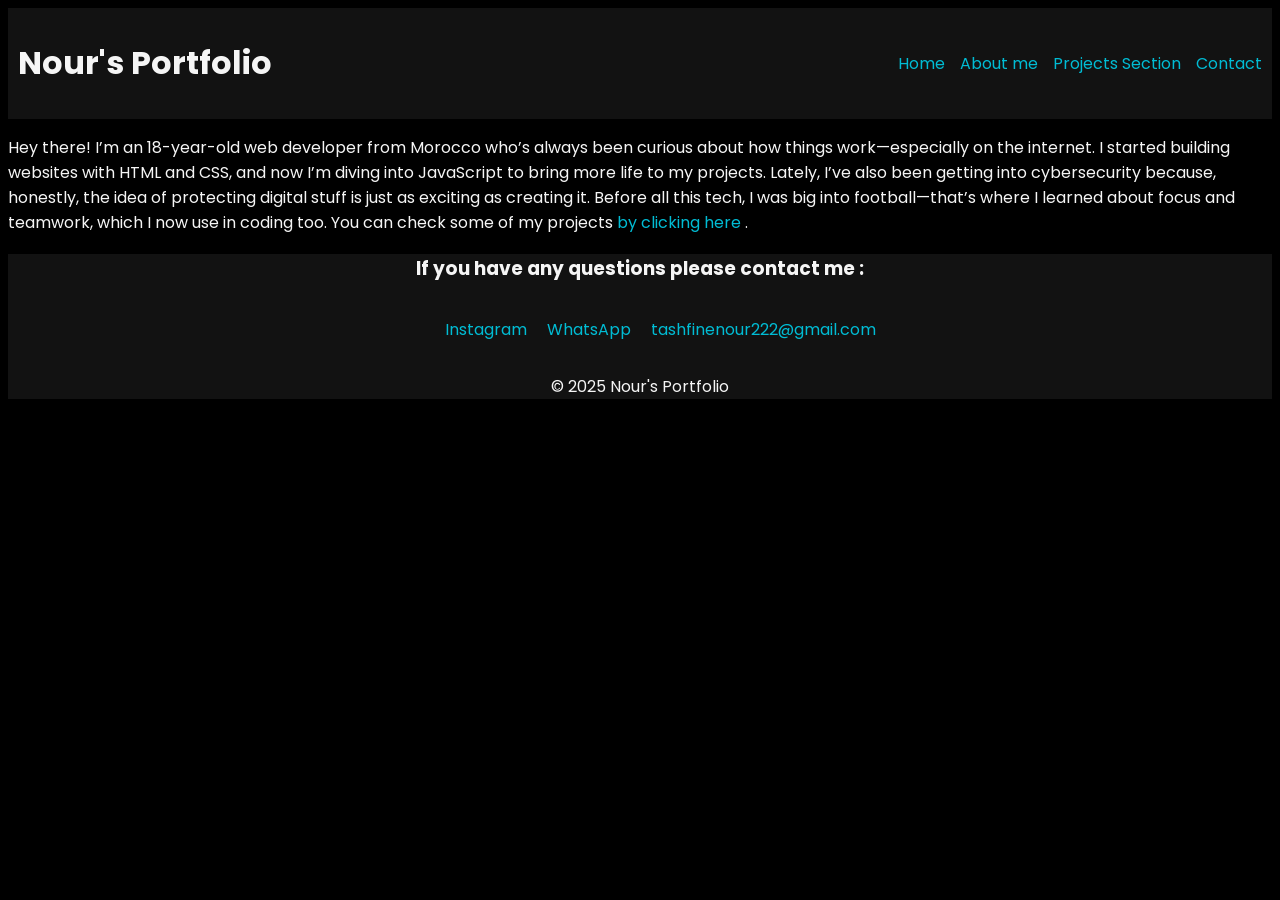
==== about.html @ f733c0b5 "Add files via upload" ====
<!DOCTYPE html>
<html lang="en">
<head>
    <meta charset="UTF-8">
    <meta name="viewport" content="width=device-width, initial-scale=1.0">
    <title>About me</title>
    <link rel="stylesheet" href="../style.css">
    <link href="https://fonts.googleapis.com/css2?family=Poppins:wght@400;700&display=swap" rel="stylesheet">
</head>
<body>
    <header>
        <div class="nav">
            <h1>Nour's Portfolio</h1>
            <ul class="un-nav">
                <li><a class="li-nav" href="main.html">Home</a></li>
                <li><a class="li-nav" href="about.html">About me</a></li>
                <li><a class="li-nav" href="projects.html">Projects Section</a></li>
                <li><a class="li-nav" href="contact.html">Contact</a></li>
            </ul>
        </div>
    </header>
    <main>
        <p>Hey there! I’m an 18-year-old web developer from Morocco who’s always been curious about how things work—especially 
            on the internet. I started building websites with HTML and CSS, and now I’m diving into JavaScript to bring more life 
            to my projects. Lately, I’ve also been getting into cybersecurity because, honestly, the idea of protecting digital 
            stuff is just as exciting as creating it. Before all this tech, I was big into football—that’s where I learned about 
            focus and teamwork, which I now use in coding too. You can check some of my projects <a href="projects.html">by clicking here</a> .</p>
    </main>
    <footer>
        <h3 align="center">If you have any questions please contact me :</h1>
        <div class="contact">
            <ul class="un-cn">
                <li><a target="_blank" href="https://www.instagram.com/vtk._.boiiii">Instagram</a></li>
                <li><a target="_blank" href="https://wa.me/212773212423/?l=fr&text=Bonjour,
                    %20Je%20veux%20un%20siteweb%20et%20des%20info%20sur%20la%20methode%20de%20votre%20travail.">WhatsApp</a></li>
                <li style="color: #00bcd4;">tashfinenour222@gmail.com</li>
            </ul>
        </div>
        <p align="center">© 2025 Nour's Portfolio</p>
    </footer>
</body>
</html>
---- style.css ----
body{
    background-color: #000000;
    color: #f5f5f5;
    font-family: 'Poppins', sans-serif;
}
h2{
    font-size: 25px;
}
a{
    text-decoration: none;
    color: #00bcd4;
}
.nav{
    background-color: #121212;
    display: flex;
    justify-content: space-between;
}
.un-nav{
    display: flex;
    color: black;
    list-style: none;
    gap: 20px;
    align-items: center;
}
.li-nav{
    transition: color 0.2s;
}
.li-nav:hover{
    color: white;
}
footer{
    background-color: #121212;
}
.contact{
    display: flex;
    justify-content: center;
}
.un-cn{
    display: flex;
    list-style: none;
    gap: 20px;
    align-items: center;
}
.buttonx{
    display: flex;
    justify-content: center;
}
.btn{
    padding: 10px 25px;
    background-color: #00bcd4;
    color: white;
    border-radius: 20px;
    cursor: pointer;
    transition: background-color 0.3s;
}
.btn:hover{
    background-color: #007989;
}

/* Ensure images and layout scale fluidly */
img {
    max-width: 100%;
    height: auto;
}

/* Navigation responsiveness */
.nav {
    flex-wrap: wrap;
    padding: 10px;
}

.un-nav {
    flex-wrap: wrap;
    justify-content: center;
    gap: 15px;
}

/* Paragraph and text responsiveness */
.pme {
    max-width: 90%;
    margin: 15px auto;
    line-height: 1.6;
    text-align: center;
}

/* Responsive adjustments */
@media (max-width: 1024px) {
    h1, h2 {
        font-size: 1.8rem;
        text-align: center;
    }
}

@media (max-width: 768px) {
    .nav {
        flex-direction: column;
        align-items: center;
    }
    .un-nav {
        flex-direction: column;
        gap: 10px;
        padding: 10px 0;
    }
    .h11 {
        font-size: 1.5rem;
        margin-bottom: 10px;
    }
    .btn {
        padding: 8px 18px;
        font-size: 0.9rem;
    }
}

@media (max-width: 480px) {
    h1, h2 {
        font-size: 1.4rem;
    }
    .pme {
        font-size: 0.9rem;
    }
    .btn {
        width: 100%;
        max-width: 250px;
    }
    .un-cn {
        flex-direction: column;
        gap: 8px;
    }
}
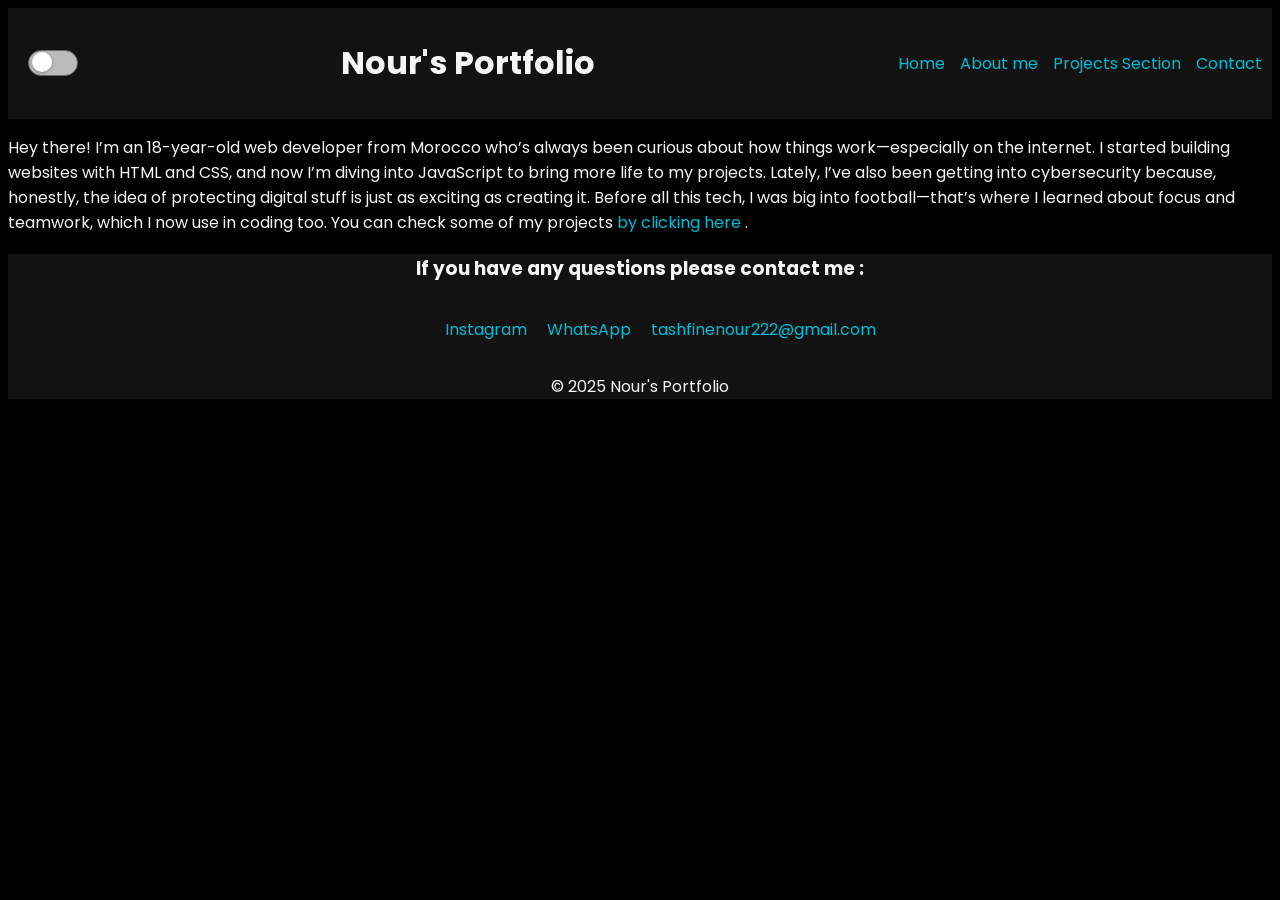
==== commit 13976570: "Update about.html" ====
--- a/about.html
+++ b/about.html
@@ -4,21 +4,52 @@
     <meta charset="UTF-8">
     <meta name="viewport" content="width=device-width, initial-scale=1.0">
     <title>About me</title>
-    <link rel="stylesheet" href="../style.css">
+    <link rel="stylesheet" href="https://xvalley911.github.io/portfolio/style.css">
     <link href="https://fonts.googleapis.com/css2?family=Poppins:wght@400;700&display=swap" rel="stylesheet">
 </head>
 <body>
     <header>
         <div class="nav">
-            <h1>Nour's Portfolio</h1>
+            <label class="switch" aria-label="Toggle light/dark theme">
+              <input type="checkbox" id="theme-toggle">
+              <span class="slider"></span>
+            </label>
+            <h1 class="h11">Nour's Portfolio</h1>
             <ul class="un-nav">
-                <li><a class="li-nav" href="main.html">Home</a></li>
-                <li><a class="li-nav" href="about.html">About me</a></li>
-                <li><a class="li-nav" href="projects.html">Projects Section</a></li>
-                <li><a class="li-nav" href="contact.html">Contact</a></li>
+                <li><a class="li-nav" href="https://xvalley911.github.io/portfolio/main.html">Home</a></li>
+                <li><a class="li-nav" href="https://xvalley911.github.io/portfolio/about.html">About me</a></li>
+                <li><a class="li-nav" href="https://xvalley911.github.io/portfolio/projects.html">Projects Section</a></li>
+                <li><a class="li-nav" href="https://xvalley911.github.io/portfolio/contact.html">Contact</a></li>
             </ul>
         </div>
     </header>
+    <script>
+      const toggleInput = document.getElementById("theme-toggle");
+      const currentTheme = localStorage.getItem("theme");
+
+      // If user previously selected a theme, apply it
+      if (currentTheme === "light") {
+        document.body.classList.add("light");
+        toggleInput.checked = true;
+      } else if (currentTheme === "dark") {
+        document.body.classList.remove("light");
+        toggleInput.checked = false;
+      } else {
+        // No saved preference: default to dark (your design). Optionally detect system preference here.
+        document.body.classList.remove("light");
+        toggleInput.checked = false;
+      }
+
+      toggleInput.addEventListener("change", () => {
+        if (toggleInput.checked) {
+          document.body.classList.add("light");
+          localStorage.setItem("theme", "light");
+        } else {
+          document.body.classList.remove("light");
+          localStorage.setItem("theme", "dark");
+        }
+      });
+    </script>
     <main>
         <p>Hey there! I’m an 18-year-old web developer from Morocco who’s always been curious about how things work—especially 
             on the internet. I started building websites with HTML and CSS, and now I’m diving into JavaScript to bring more life 
@@ -39,4 +70,9 @@
         <p align="center">© 2025 Nour's Portfolio</p>
     </footer>
 </body>
-</html>+
+</html>
+
+
+
+
